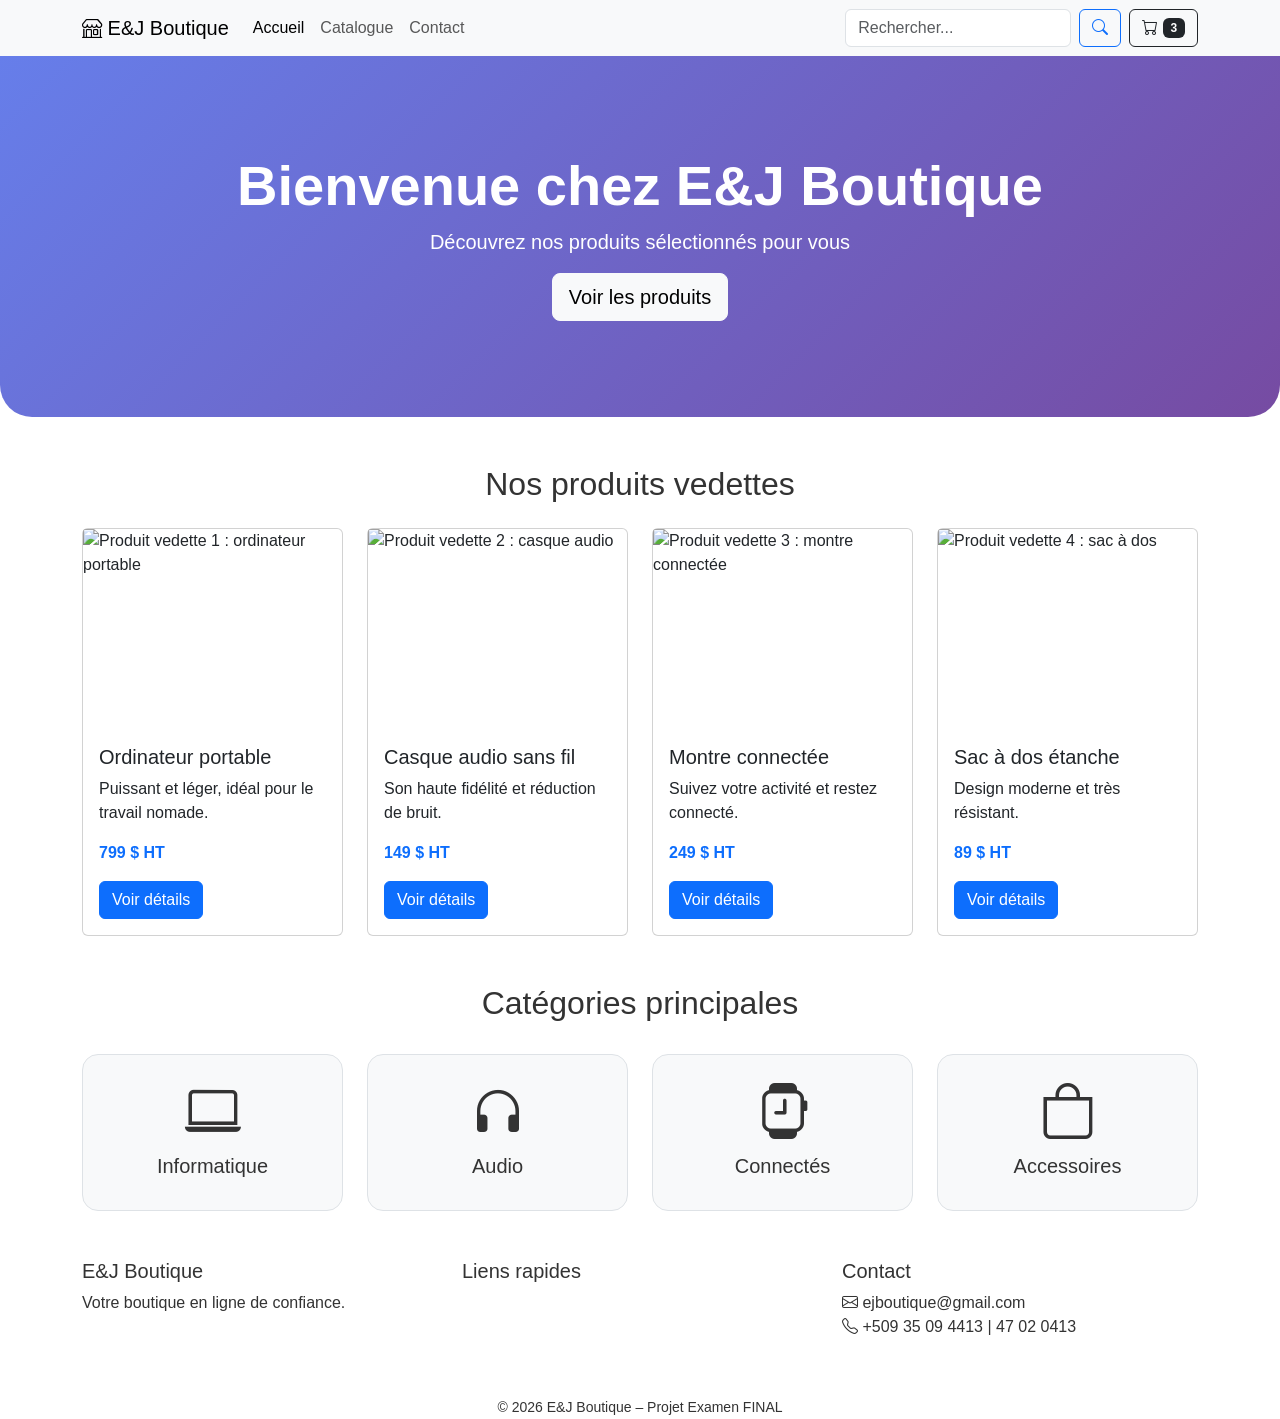
==== E-Commerce/index.html @ 0cf1325f "Premiere Envoie" ====
<!DOCTYPE html>
<html lang="fr">
<head>
    <meta charset="UTF-8">
    <meta name="viewport" content="width=device-width, initial-scale=1.0">
    <title>Accueil - E&J Boutique</title>
    <!-- Bootstrap 5 CSS -->
    <link href="https://cdn.jsdelivr.net/npm/bootstrap@5.3.0/dist/css/bootstrap.min.css" rel="stylesheet">
    <!-- Bootstrap Icons -->
    <link rel="stylesheet" href="https://cdn.jsdelivr.net/npm/bootstrap-icons@1.11.0/font/bootstrap-icons.css">
    <!-- Notre CSS personnalisé -->
    <link rel="stylesheet" href="css/style.css">
</head>
<body>
    <!-- HEADER : Navbar Bootstrap responsive -->
    <header>
        <nav class="navbar navbar-expand-lg navbar-light bg-light">
            <div class="container">
                <a class="navbar-brand" href="index.html">
                    <i class="bi bi-shop"></i> E&J Boutique 
                </a>
                <button class="navbar-toggler" type="button" data-bs-toggle="collapse" data-bs-target="#navbarNav" aria-controls="navbarNav" aria-expanded="false" aria-label="Toggle navigation">
                    <span class="navbar-toggler-icon"></span>
                </button>
                <div class="collapse navbar-collapse" id="navbarNav">
                    <ul class="navbar-nav me-auto mb-2 mb-lg-0">
                        <li class="nav-item"><a class="nav-link active" href="index.html">Accueil</a></li>
                        <li class="nav-item"><a class="nav-link" href="catalogue.html">Catalogue</a></li>
                        <li class="nav-item"><a class="nav-link" href="contact.html">Contact</a></li>
                    </ul>
                    <!-- Barre de recherche (simulation) -->
                    <form class="d-flex" role="search">
                        <input class="form-control me-2" type="search" placeholder="Rechercher..." aria-label="Rechercher">
                        <button class="btn btn-outline-primary" type="submit"><i class="bi bi-search"></i></button>
                    </form>
                    <!-- Lien panier -->
                    <a href="panier.html" class="btn btn-outline-dark ms-2">
                        <i class="bi bi-cart"></i> <span class="badge bg-dark">3</span>
                    </a>
                </div>
            </div>
        </nav>
    </header>

    <!-- MAIN : contenu principal -->
    <main>
        <!-- Section Hero (promotion) -->
        <section class="hero-section">
            <div class="container">
                <h1 class="display-4 fw-bold">Bienvenue chez E&J Boutique</h1>
                <p class="lead">Découvrez nos produits sélectionnés pour vous</p>
                <a href="catalogue.html" class="btn btn-light btn-lg">Voir les produits</a>
            </div>
        </section>

        <div class="container">
            <!-- Section Produits vedettes (utilisation de Flexbox via Bootstrap row/col) -->
            <section class="my-5">
                <h2 class="text-center mb-4">Nos produits vedettes</h2>
                <div class="row g-4">
                    <!-- Carte produit 1 -->
                    <div class="col-md-6 col-lg-3">
                        <div class="card h-100 product-card">
                            <img src="images/Ordinateur Portable.jpg" class="card-img-top" alt="Produit vedette 1 : ordinateur portable">
                            <div class="card-body">
                                <h5 class="card-title">Ordinateur portable</h5>
                                <p class="card-text">Puissant et léger, idéal pour le travail nomade.</p>
                                <p class="fw-bold text-primary">799 $ HT</p>
                                <a href="produit.html" class="btn btn-primary">Voir détails</a>
                            </div>
                        </div>
                    </div>
                    <!-- Carte produit 2 -->
                    <div class="col-md-6 col-lg-3">
                        <div class="card h-100 product-card">
                            <img src="images/Casque Audio Sans Fil .jpg" class="card-img-top" alt="Produit vedette 2 : casque audio">
                            <div class="card-body">
                                <h5 class="card-title">Casque audio sans fil</h5>
                                <p class="card-text">Son haute fidélité et réduction de bruit.</p>
                                <p class="fw-bold text-primary">149 $ HT</p>
                                <a href="produit.html" class="btn btn-primary">Voir détails</a>
                            </div>
                        </div>
                    </div>
                    <!-- Carte produit 3 -->
                    <div class="col-md-6 col-lg-3">
                        <div class="card h-100 product-card">
                            <img src="images/Montre Connecter.jpg" class="card-img-top" alt="Produit vedette 3 : montre connectée">
                            <div class="card-body">
                                <h5 class="card-title">Montre connectée</h5>
                                <p class="card-text">Suivez votre activité et restez connecté.</p>
                                <p class="fw-bold text-primary">249 $ HT</p>
                                <a href="produit.html" class="btn btn-primary">Voir détails</a>
                            </div>
                        </div>
                    </div>
                    <!-- Carte produit 4 -->
                    <div class="col-md-6 col-lg-3">
                        <div class="card h-100 product-card">
                            <img src="images/Sac a dos.jpg" class="card-img-top" alt="Produit vedette 4 : sac à dos">
                            <div class="card-body">
                                <h5 class="card-title">Sac à dos étanche</h5>
                                <p class="card-text">Design moderne et très résistant.</p>
                                <p class="fw-bold text-primary">89 $ HT</p>
                                <a href="produit.html" class="btn btn-primary">Voir détails</a>
                            </div>
                        </div>
                    </div>
                </div>
            </section>

            <!-- Section Catégories principales (utilisation de CSS Grid) -->
            <section class="my-5">
                <h2 class="text-center mb-4">Catégories principales</h2>
                <div class="categories-grid">
                    <div class="category-card">
                        <i class="bi bi-laptop display-4"></i>
                        <h3 class="h5 mt-2">Informatique</h3>
                    </div>
                    <div class="category-card">
                        <i class="bi bi-headphones display-4"></i>
                        <h3 class="h5 mt-2">Audio</h3>
                    </div>
                    <div class="category-card">
                        <i class="bi bi-smartwatch display-4"></i>
                        <h3 class="h5 mt-2">Connectés</h3>
                    </div>
                    <div class="category-card">
                        <i class="bi bi-bag display-4"></i>
                        <h3 class="h5 mt-2">Accessoires</h3>
                    </div>
                </div>
            </section>
        </div>
    </main>

    <!-- FOOTER -->
    <footer>
        <div class="container">
            <div class="row">
                <div class="col-md-4">
                    <h5>E&J Boutique</h5>
                    <p>Votre boutique en ligne de confiance.</p>
                </div>
                <div class="col-md-4">
                    <h5>Liens rapides</h5>
                    <ul class="list-unstyled">
                        <li><a href="index.html" class="text-white-50">Accueil</a></li>
                        <li><a href="catalogue.html" class="text-white-50">Catalogue</a></li>
                        <li><a href="contact.html" class="text-white-50">Contact</a></li>
                    </ul>
                </div>
                <div class="col-md-4">
                    <h5>Contact</h5>
                    <address>
                        <i class="bi bi-envelope"></i> ejboutique@gmail.com<br>
                        <i class="bi bi-telephone"></i> +509 35 09 4413 | 47 02 0413
                    </address>
                </div>
            </div>
            <div class="text-center mt-3">
                <small>&copy; 2026 E&J Boutique – Projet Examen FINAL</small>
            </div>
        </div>
    </footer>

    <!-- Le Bootstrap JS -->
    <script src="https://cdn.jsdelivr.net/npm/bootstrap@5.3.0/dist/js/bootstrap.bundle.min.js"></script>
</body>
</html>
---- E-Commerce/css/style.css ----
/* --- BASE --- */
body {
    font-family: 'Segoe UI', Tahoma, Geneva, Verdana, sans-serif;
    color: #333;
    display: flex;
    flex-direction: column;
    min-height: 100vh;
}

main {
    flex: 1; /* Permet au footer de rester en bas */
}

/* --- ACCEUIL --- */
.hero-section {
    background: linear-gradient(135deg, #667eea 0%, #764ba2 100%);
    color: white;
    padding: 4rem 0;
    text-align: center;
    border-radius: 0 0 2rem 2rem;
    margin-bottom: 2rem;
}

/* --- GRILLE CATALOGUE (ACCUEIL) --- */
.categories-grid {
    display: grid;
    grid-template-columns: repeat(auto-fit, minmax(200px, 1fr));
    gap: 1.5rem;
    margin: 2rem 0;
}

.category-card {
    border: 1px solid #dee2e6;
    border-radius: 1rem;
    padding: 1.5rem 1rem;
    text-align: center;
    background-color: #f8f9fa;
    transition: transform 0.2s, box-shadow 0.2s;
}
.category-card:hover {
    transform: translateY(-5px);
    box-shadow: 0 10px 20px rgba(0,0,0,0.1);
    background-color: white;
}

/* --- GRILLE CATALOGUE PRODUITS (PAGE CATALOGUE) --- */
.catalogue-grid {
    display: grid;
    grid-template-columns: repeat(auto-fit, minmax(240px, 1fr));
    gap: 1.5rem;
    margin: 2rem 0;
}

/* --- CARTES PRODUITS --- */
.product-card {
    height: 100%;
    transition: transform 0.2s;
}
.product-card:hover {
    transform: scale(1.02);
    box-shadow: 0 4px 12px rgba(0,0,0,0.15);
}
.product-card img {
    height: 200px;
    object-fit: cover;
    border-top-left-radius: calc(0.25rem - 1px);
    border-top-right-radius: calc(0.25rem - 1px);
}

/* --- PAGE DÉTAIL PRODUIT --- */
.product-detail {
    display: flex;
    flex-wrap: wrap;
    gap: 2rem;
    margin: 2rem 0;
}
.product-images {
    flex: 1 1 300px;
}
.main-image {
    width: 100%;
    border-radius: 1rem;
}
.thumbnail-gallery {
    display: flex;
    gap: 0.5rem;
    margin-top: 1rem;
}
.thumbnail-gallery img {
    width: 80px;
    height: 80px;
    object-fit: cover;
    border-radius: 0.5rem;
    cursor: pointer;
    border: 2px solid transparent;
    transition: border 0.2s;
}
.thumbnail-gallery img:hover {
    border-color: #0d6efd;
}
.product-info {
    flex: 2 1 400px;
}
.product-info .price {
    font-size: 2rem;
    color: #0d6efd;
    font-weight: bold;
}

/* --- AVIS (DÉTAIL PRODUIT) --- */
.avis-grid {
    display: grid;
    grid-template-columns: repeat(auto-fit, minmax(280px, 1fr));
    gap: 1rem;
    margin: 2rem 0;
}

/* --- TABLEAU (PAGE PANIER) --- */
.table-cart {
    background-color: white;
    border-radius: 1rem;
    overflow: hidden;
    box-shadow: 0 0 10px rgba(0,0,0,0.05);
}
.table-cart th {
    background-color: #f8f9fa;
}
.table-cart td, .table-cart th {
    vertical-align: middle;
}
.cart-total {
    font-size: 1.5rem;
    font-weight: bold;
    color: #0d6efd;
}

/* --- RESPONSIVE (APPROCHE MOBILE-FIRST) --- */

@media (min-width: 768px) {
    .hero-section {
        padding: 6rem 0;
    }
}
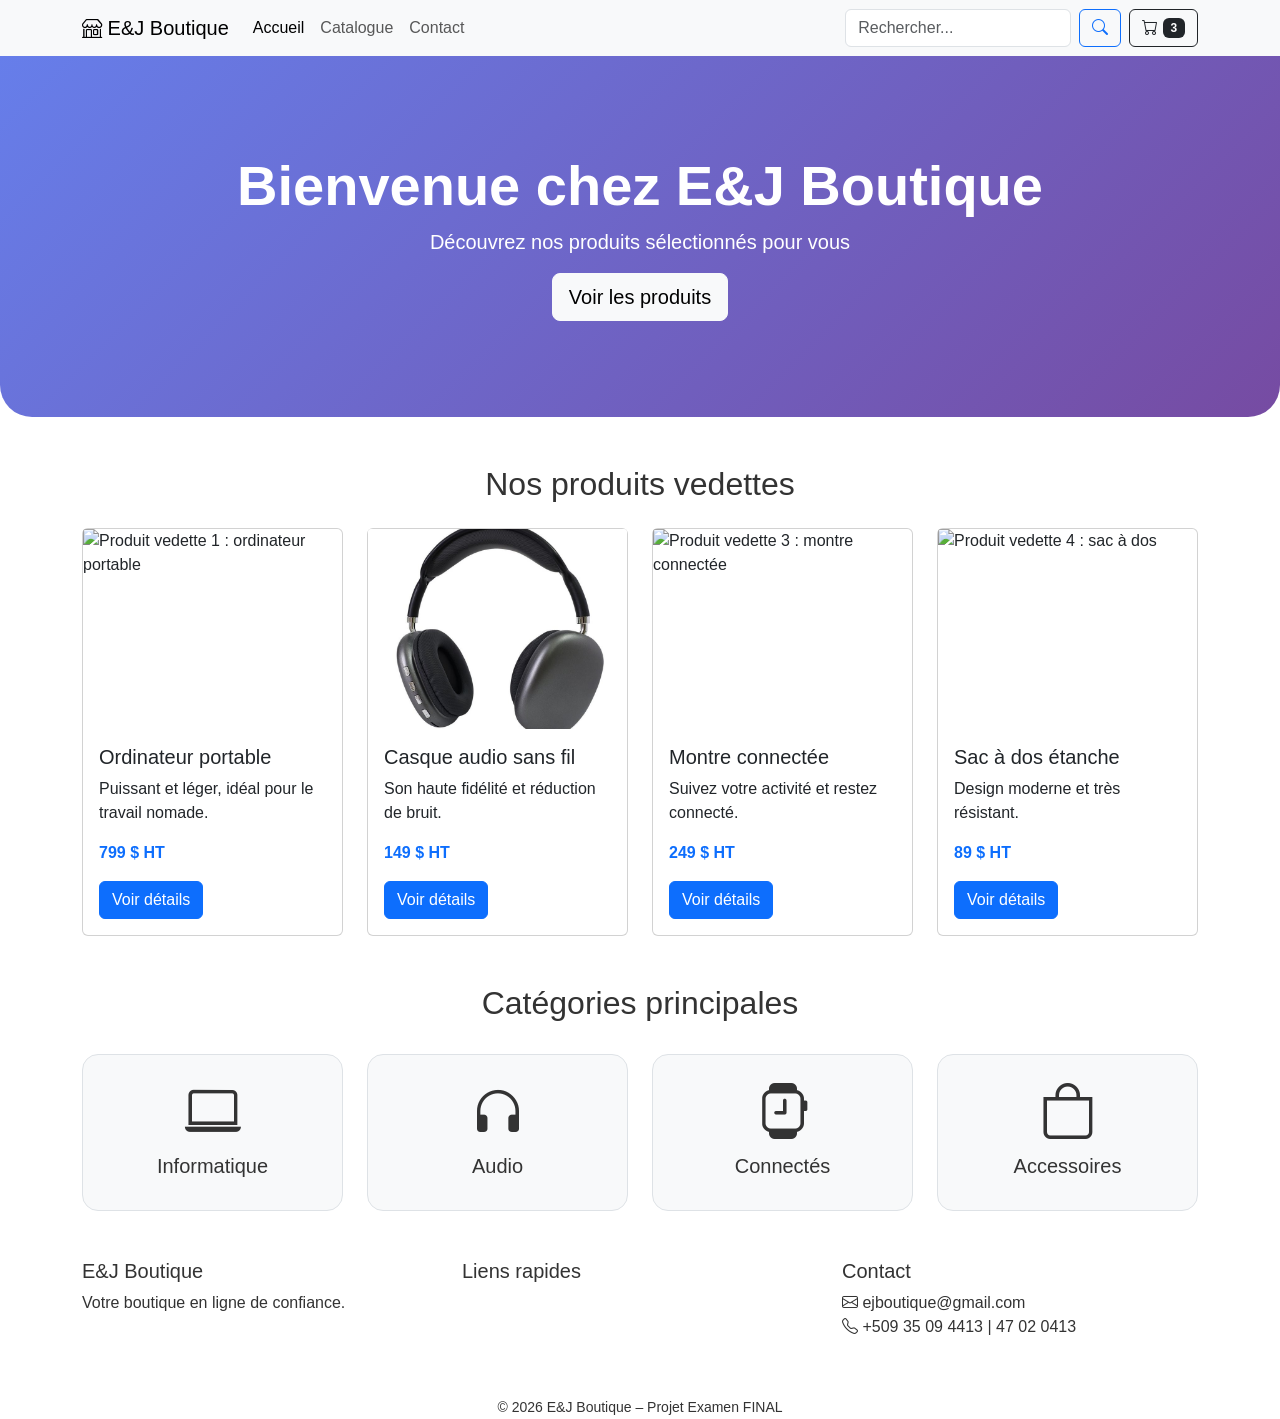
==== commit 47afa700: "Modification Images" ====
--- a/E-Commerce/index.html
+++ b/E-Commerce/index.html
@@ -73,7 +73,7 @@
                     <!-- Carte produit 2 -->
                     <div class="col-md-6 col-lg-3">
                         <div class="card h-100 product-card">
-                            <img src="images/Casque Audio Sans Fil .jpg" class="card-img-top" alt="Produit vedette 2 : casque audio">
+                            <img src="images/Casque Audio Sans Fil .jpeg" class="card-img-top" alt="Produit vedette 2 : casque audio">
                             <div class="card-body">
                                 <h5 class="card-title">Casque audio sans fil</h5>
                                 <p class="card-text">Son haute fidélité et réduction de bruit.</p>
